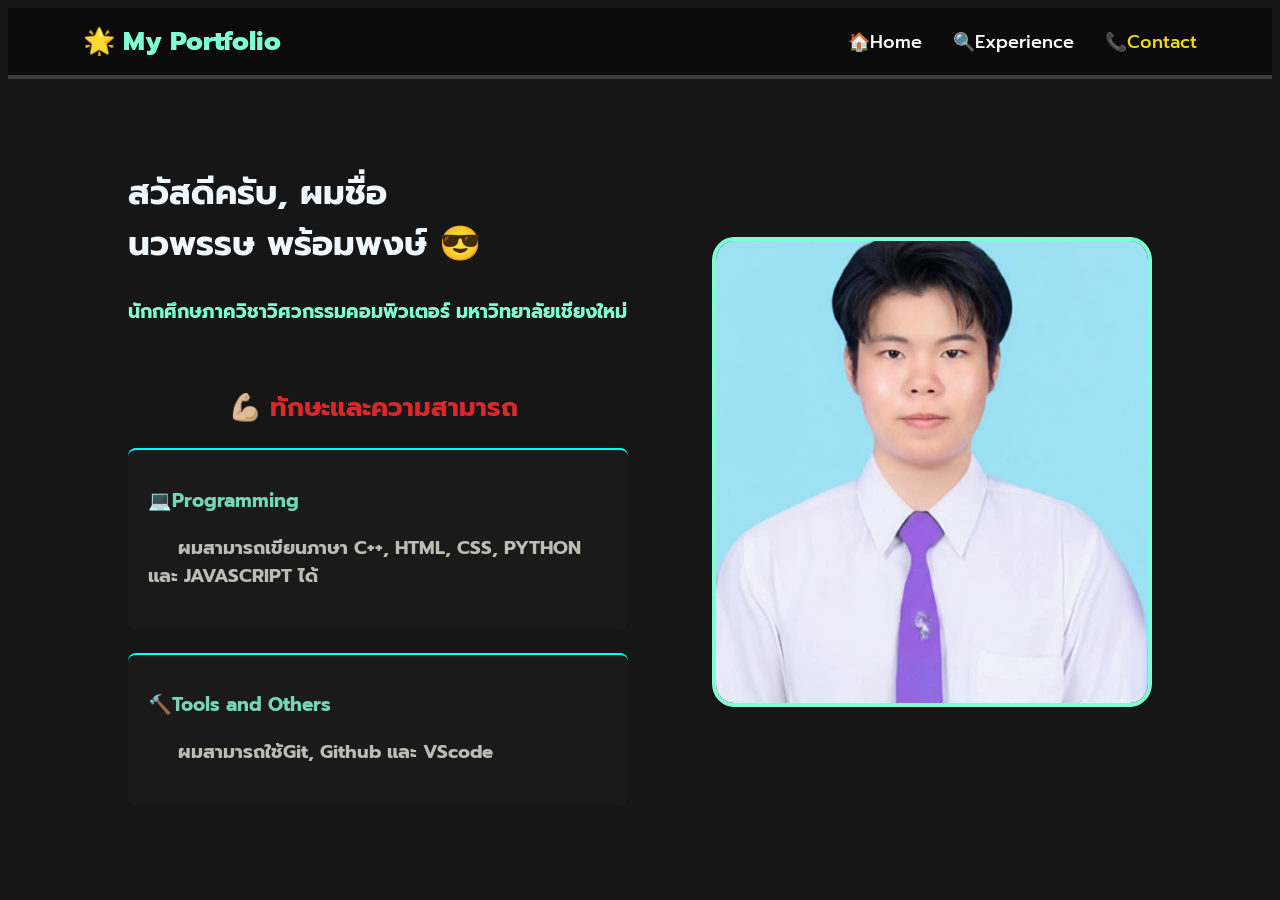
==== contact.html @ e9986bdb "finishes exp page" ====
<!doctype html>
<html lang="en">
  <head>
    <meta charset="UTF-8" />
    <meta name="viewport" content="width=device-width, initial-scale=1.0" />
    <link rel="stylesheet" href="css/style.css" />
    <link rel="preconnect" href="https://fonts.googleapis.com" />
    <link rel="preconnect" href="https://fonts.gstatic.com" crossorigin />
    <link
      href="https://fonts.googleapis.com/css2?family=Kanit:wght@100;400&family=Prompt:wght@100;400&display=swap"
      rel="stylesheet"
    />
    <title>My Portfolio</title>
  </head>
  <body>
    <nav class="navbar">
      <div class="logo">🌟 My Portfolio</div>
      <div class="menu">
        <a href="index.html">🏠Home</a>
        <a href="exp.html">🔍Experience</a>
        <a href="contact.html" class="active">📞Contact</a>
      </div>
    </nav>

    <section class="index_section">
      <div class="index_txt">
        <h1>สวัสดีครับ, ผมชื่อ <br />นวพรรษ พร้อมพงษ์ 😎</h1>
        <h2>นักกศึกษภาควิชาวิศวกรรมคอมพิวเตอร์ มหาวิทยาลัยเชียงใหม่</h2>
        <br />
        <div class="index_skill_title">
          <h1>💪🏼 ทักษะและความสามารถ</h1>
        </div>
        <div class="index_skill_container">
          <div class="index_skill_card">
            <h2>💻Programming</h2>
            <h3>ผมสามารถเขียนภาษา C++, HTML, CSS, PYTHON และ JAVASCRIPT ได้</h3>
          </div>
        </div>
        <br />
        <div class="index_skill_container">
          <div class="index_skill_card">
            <h2>🔨Tools and Others</h2>
            <h3>ผมสามารถใช้Git, Github และ VScode</h3>
          </div>
        </div>
      </div>
      <div class="index_img_container">
        <img src="img/pic_me.jpg" class="index_img_pic" alt="me_picture" />
      </div>
    </section>
  </body>
</html>
---- css/style.css ----
/* element ทั้งหมด */
* {
  box-sizing: border-box;
}

body {
  font-family: "Prompt", sans-serif;
  background-color: rgb(22, 22, 22);
  color: aliceblue;
}

/* 1.navbar */
.navbar {
  display: flex;
  justify-content: space-between; /*แยกซ้ายขวา */
  align-items: center; /* กึ่งกลางบน-ล่าง */
  background-color: rgb(11, 11, 11);
  padding: 14px 75px;
  border-bottom: 4px solid;
  border-color: rgb(61, 61, 61);
}

.navbar .logo {
  font-size: 26px;
  font-weight: 750;
  color: aquamarine;
}

.navbar .menu a {
  /* เฉพาะ <a> ใน class menu */
  color: rgb(255, 255, 255);
  text-decoration: none; /* ทำให้สี link หาย */
  margin-left: 25px;
  font-size: 18px;
  font-weight: 450;
}

.navbar .menu a.active, /* active = อยู่pageนั้น, hover = เม้าชี้ */
.navbar .menu a:hover {
  color: rgb(240, 221, 15);
}

/* 2.home section*/
.index_section {
  display: flex;
  justify-content: space-between;
  align-items: center;
  padding: 60px 120px;
  min-height: 450px;
}

.index_txt h1 {
  font-size: 34px;
  color: aliceblue;
}

.index_txt h2 {
  font-size: 19px;
  color: aquamarine;
}

.index_img_container {
  display: flex;
  justify-content: center;
  align-items: center;
  margin-left: 25px;
}

.index_img_pic {
  width: 440px;
  height: 470px;
  object-fit: cover; /*ไม่ให้รูปเบี้ยว*/
  border-radius: 5%;
  border: 4px solid aquamarine;
}

/* 3.skill */
.index_skill_title h1 {
  font-size: 26px;
  text-align: center;
  color: rgb(218, 40, 40);
  padding-right: 10px;
}

.index_skill_card h2 {
  color: rgb(115, 214, 181);
}

.index_skill_card h3 {
  color: rgb(188, 188, 178);
  text-indent: 30px;
}

.index_skill_container {
  display: grid;
  padding: 20px;
  width: 500px;
  background-color: #1a1a1a;
  border-top: 2px solid;
  border-color: aqua;
  border-radius: 8px;
}

/* exp page */
.index_skill_container:hover {
  background-color: rgb(41, 38, 38);
}

.img_award {
  display: flex;
  justify-content: center;
  height: 100px;
  gap: 15px;
}

.img_award img {
  object-fit: cover;
  border-radius: 4px;
}
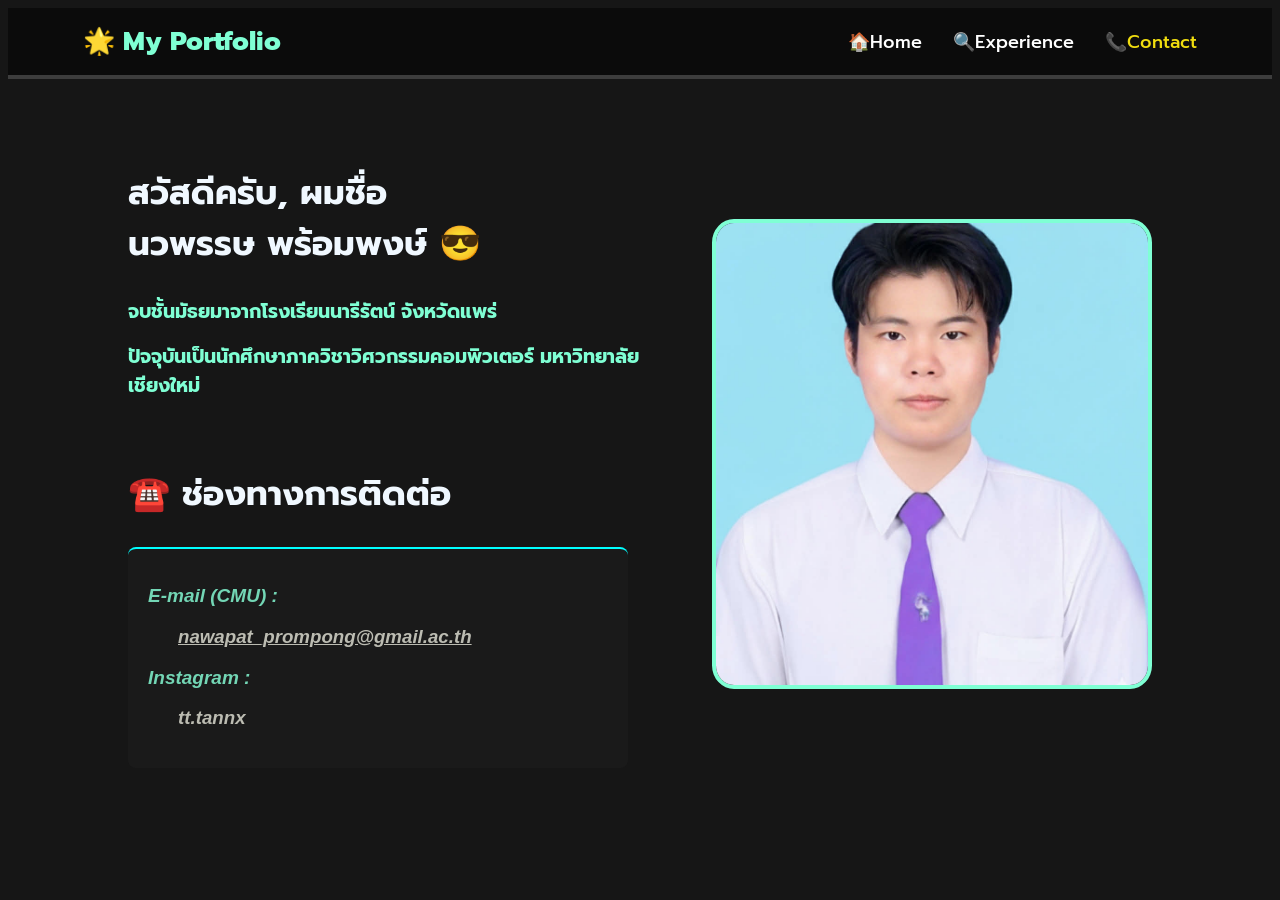
==== commit 0d8dc3b2: "update contact" ====
--- a/contact.html
+++ b/contact.html
@@ -14,7 +14,7 @@
   </head>
   <body>
     <nav class="navbar">
-      <div class="logo">🌟 My Portfolio</div>
+      <div class="logo"><a href="index.html">🌟 My Portfolio</a></div>
       <div class="menu">
         <a href="index.html">🏠Home</a>
         <a href="exp.html">🔍Experience</a>
@@ -25,25 +25,26 @@
     <section class="index_section">
       <div class="index_txt">
         <h1>สวัสดีครับ, ผมชื่อ <br />นวพรรษ พร้อมพงษ์ 😎</h1>
-        <h2>นักกศึกษภาควิชาวิศวกรรมคอมพิวเตอร์ มหาวิทยาลัยเชียงใหม่</h2>
+        <h2>จบชั้นมัธยมาจากโรงเรียนนารีรัตน์ จังหวัดแพร่</h2>
+        <h2>
+          ปัจจุบันเป็นนักศึกษาภาควิชาวิศวกรรมคอมพิวเตอร์ มหาวิทยาลัยเชียงใหม่
+        </h2>
         <br />
-        <div class="index_skill_title">
-          <h1>💪🏼 ทักษะและความสามารถ</h1>
-        </div>
+        <h1>☎️ ช่องทางการติดต่อ</h1>
         <div class="index_skill_container">
           <div class="index_skill_card">
-            <h2>💻Programming</h2>
-            <h3>ผมสามารถเขียนภาษา C++, HTML, CSS, PYTHON และ JAVASCRIPT ได้</h3>
-          </div>
-        </div>
-        <br />
-        <div class="index_skill_container">
-          <div class="index_skill_card">
-            <h2>🔨Tools and Others</h2>
-            <h3>ผมสามารถใช้Git, Github และ VScode</h3>
+            <h2>E-mail (CMU) :</h2>
+            <h3>
+              <a href="mailto:nawapat_prompong@cmu.ac.th" class="link_email">
+                nawapat_prompong@gmail.ac.th</a
+              >
+            </h3>
+            <h2>Instagram :</h2>
+            <h3>tt.tannx</h3>
           </div>
         </div>
       </div>
+
       <div class="index_img_container">
         <img src="img/pic_me.jpg" class="index_img_pic" alt="me_picture" />
       </div>
--- a/css/style.css
+++ b/css/style.css
@@ -24,6 +24,11 @@
   font-size: 26px;
   font-weight: 750;
   color: aquamarine;
+}
+
+.navbar .logo a {
+  color: aquamarine;
+  text-decoration: none;
 }
 
 .navbar .menu a {
@@ -76,19 +81,20 @@
 
 /* 3.skill */
 .index_skill_title h1 {
-  font-size: 26px;
-  text-align: center;
-  color: rgb(218, 40, 40);
+  font-size: 34px;
+  color: aliceblue;
   padding-right: 10px;
 }
 
 .index_skill_card h2 {
   color: rgb(115, 214, 181);
+  font-style: italic;
 }
 
 .index_skill_card h3 {
   color: rgb(188, 188, 178);
   text-indent: 30px;
+  font-style: italic;
 }
 
 .index_skill_container {
@@ -117,3 +123,8 @@
   object-fit: cover;
   border-radius: 4px;
 }
+
+/* contact */
+.link_email {
+  color: rgb(188, 188, 178);
+}
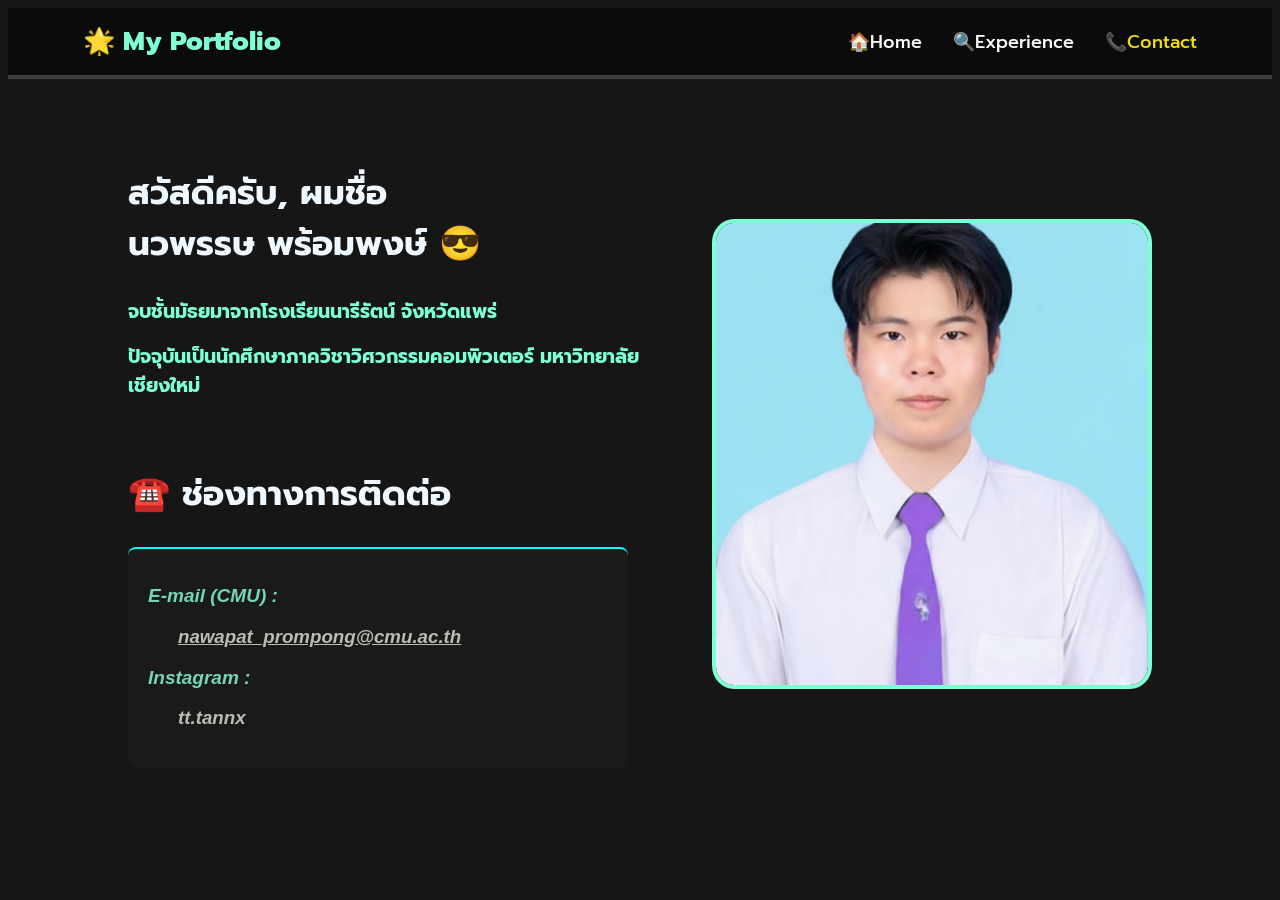
==== commit cc51d3ea: "update link mail" ====
--- a/contact.html
+++ b/contact.html
@@ -14,7 +14,7 @@
   </head>
   <body>
     <nav class="navbar">
-      <div class="logo"><a href="index.html">🌟 My Portfolio</a></div>
+      <div class="logo">🌟 My Portfolio</div>
       <div class="menu">
         <a href="index.html">🏠Home</a>
         <a href="exp.html">🔍Experience</a>
@@ -36,7 +36,7 @@
             <h2>E-mail (CMU) :</h2>
             <h3>
               <a href="mailto:nawapat_prompong@cmu.ac.th" class="link_email">
-                nawapat_prompong@gmail.ac.th</a
+                nawapat_prompong@cmu.ac.th</a
               >
             </h3>
             <h2>Instagram :</h2>
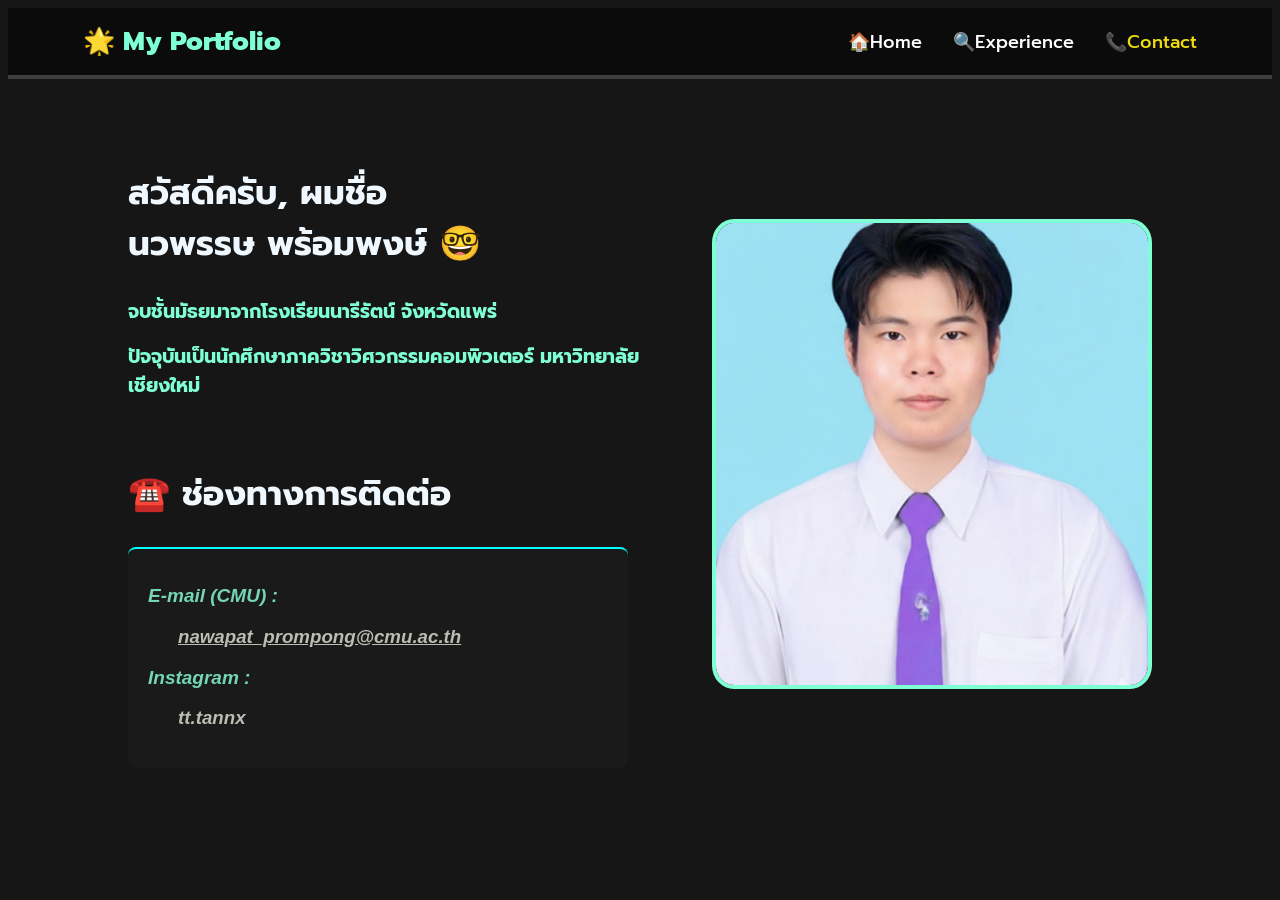
==== commit fb5826ad: "finished" ====
--- a/contact.html
+++ b/contact.html
@@ -24,7 +24,7 @@
 
     <section class="index_section">
       <div class="index_txt">
-        <h1>สวัสดีครับ, ผมชื่อ <br />นวพรรษ พร้อมพงษ์ 😎</h1>
+        <h1>สวัสดีครับ, ผมชื่อ <br />นวพรรษ พร้อมพงษ์ 🤓</h1>
         <h2>จบชั้นมัธยมาจากโรงเรียนนารีรัตน์ จังหวัดแพร่</h2>
         <h2>
           ปัจจุบันเป็นนักศึกษาภาควิชาวิศวกรรมคอมพิวเตอร์ มหาวิทยาลัยเชียงใหม่
@@ -35,9 +35,9 @@
           <div class="index_skill_card">
             <h2>E-mail (CMU) :</h2>
             <h3>
-              <a href="mailto:nawapat_prompong@cmu.ac.th" class="link_email">
-                nawapat_prompong@cmu.ac.th</a
-              >
+              <a href="mailto:nawapat_prompong@cmu.ac.th" class="link_email"
+                >nawapat_prompong@cmu.ac.th
+              </a>
             </h3>
             <h2>Instagram :</h2>
             <h3>tt.tannx</h3>
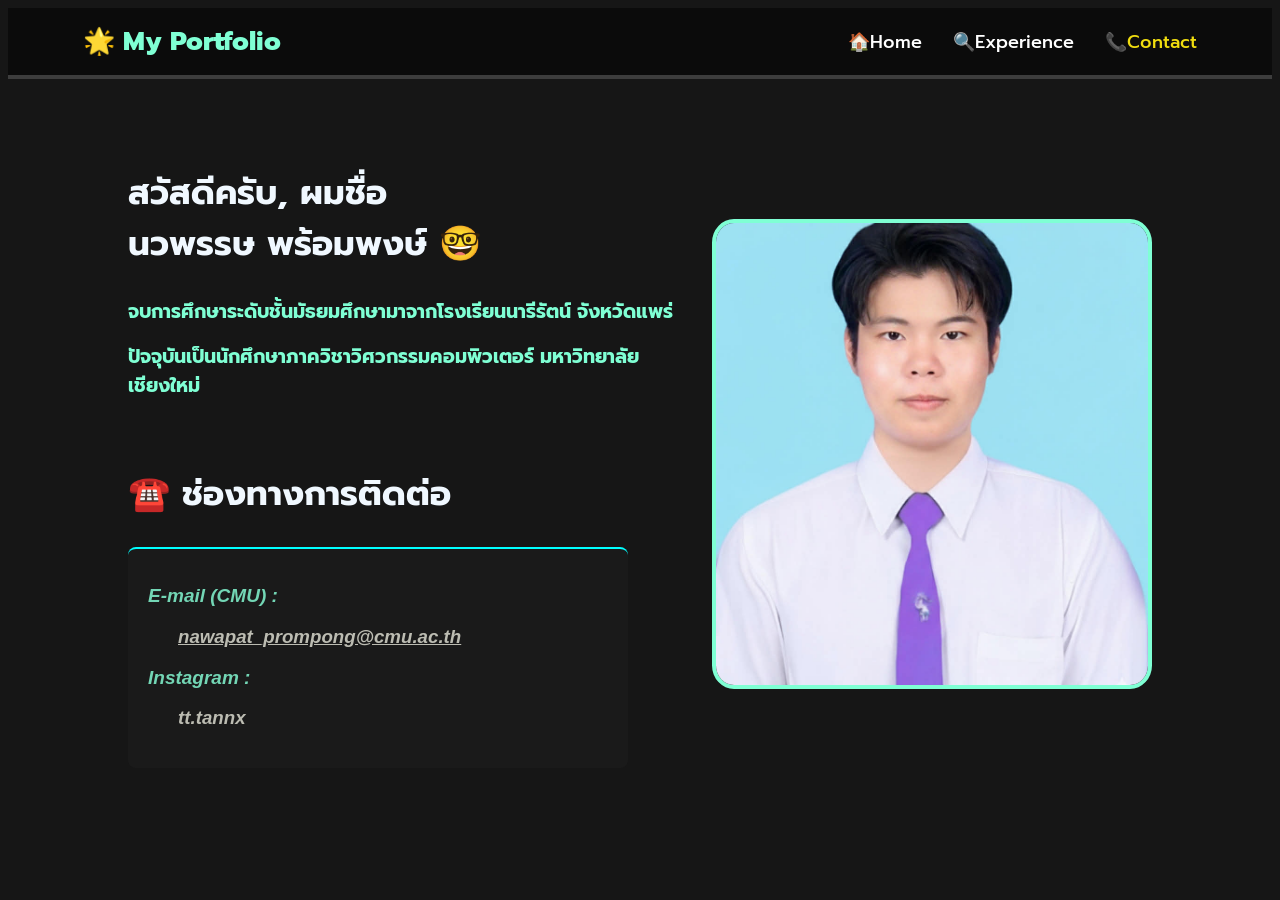
==== commit 0c6a3f55: "finished x2" ====
--- a/contact.html
+++ b/contact.html
@@ -25,7 +25,7 @@
     <section class="index_section">
       <div class="index_txt">
         <h1>สวัสดีครับ, ผมชื่อ <br />นวพรรษ พร้อมพงษ์ 🤓</h1>
-        <h2>จบชั้นมัธยมาจากโรงเรียนนารีรัตน์ จังหวัดแพร่</h2>
+        <h2>จบการศึกษาระดับชั้นมัธยมศึกษามาจากโรงเรียนนารีรัตน์ จังหวัดแพร่</h2>
         <h2>
           ปัจจุบันเป็นนักศึกษาภาควิชาวิศวกรรมคอมพิวเตอร์ มหาวิทยาลัยเชียงใหม่
         </h2>
